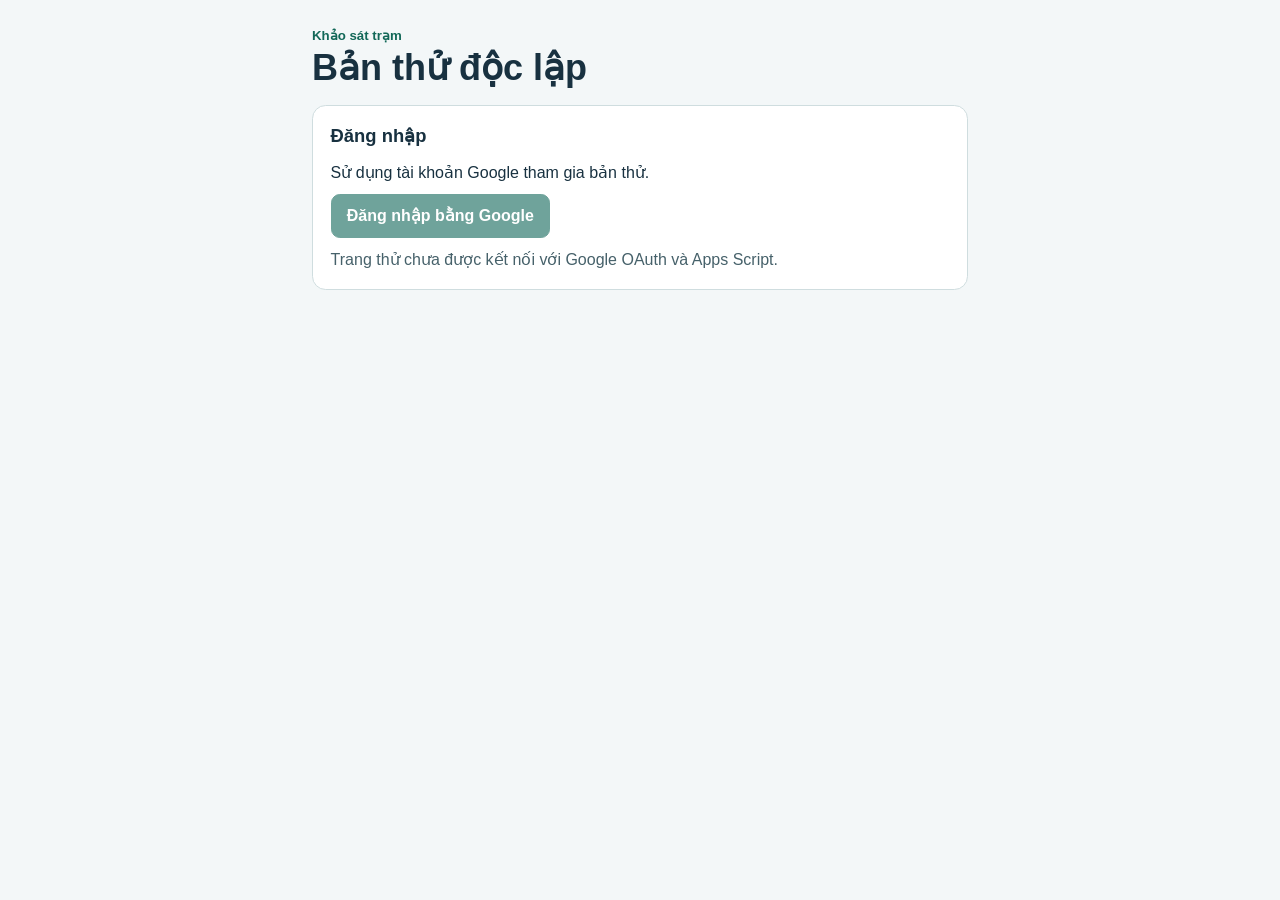
==== index.html @ d41f8b03 "Publish isolated station survey trial" ====
<!doctype html>
<html lang="vi">
<head>
  <meta charset="utf-8">
  <meta name="viewport" content="width=device-width, initial-scale=1">
  <meta name="referrer" content="strict-origin-when-cross-origin">
  <title>Khảo sát trạm · Bản thử độc lập</title>
  <link rel="stylesheet" href="./style.css">
  <script defer src="./config.js"></script>
  <script defer src="./app.js"></script>
</head>
<body>
  <main>
    <header>
      <div><p class="eyebrow">Khảo sát trạm</p><h1>Bản thử độc lập</h1></div>
      <button id="logout" class="quiet" type="button" hidden>Đổi tài khoản</button>
    </header>
    <p id="message" role="status" aria-live="polite" hidden></p>
    <section id="entry" class="card">
      <h2>Đăng nhập</h2>
      <p>Sử dụng tài khoản Google tham gia bản thử.</p>
      <button id="login" class="primary" type="button" disabled>Đăng nhập bằng Google</button>
      <p class="muted" id="setup" role="status"></p>
    </section>
    <div id="workspace" hidden>
      <section class="account">
        <div><strong id="email"></strong><p id="access" class="muted"></p></div>
        <button type="button" id="refresh" class="quiet">Làm mới</button>
      </section>
      <section id="admin" class="card" hidden>
        <h2>Phân công nhân viên</h2>
        <p id="employeeEmail"></p><p class="muted" id="employeeAccess"></p>
        <button id="assignAction" class="quiet" type="button"></button>
      </section>
      <section id="empty" class="card" hidden>
        <h2 id="emptyTitle"></h2><p id="emptyHint"></p>
      </section>
      <section id="survey" class="card" hidden>
        <p class="eyebrow">Phiếu khảo sát thử</p>
        <h2 id="stationName"></h2>
        <form id="surveyForm">
          <label for="height">Chiều cao nhà đặt trụ (m)</label>
          <input id="height" type="number" inputmode="decimal" min="0" max="300" step="0.1" required autocomplete="off">
          <div id="fixture">
            <label class="choice"><input type="checkbox" id="photo"> Kèm ảnh trạm mẫu</label>
            <p class="muted small">Ảnh giả lập có sẵn để đối chiếu trên Drive.</p>
          </div>
          <p class="muted" id="existingPhoto" hidden>Đã có ảnh trạm mẫu.</p>
          <button id="save" class="primary" type="submit">Lưu phiếu</button>
        </form>
      </section>
      <section id="progress" class="card" hidden>
        <h2>Đồng bộ Google Drive</h2>
        <dl>
          <dt>Phiếu đã lưu</dt><dd id="savedVersion"></dd>
          <dt>Drive xác nhận</dt><dd id="driveVersion"></dd>
          <dt>Trong hàng đợi</dt><dd id="queued"></dd>
        </dl>
        <p class="muted small" id="syncHint" aria-live="polite"></p>
      </section>
    </div>
    <noscript><p>Cần bật JavaScript để đăng nhập và lưu phiếu.</p></noscript>
  </main>
</body>
</html>
---- style.css ----
:root { color-scheme: light; font: 16px/1.45 "Segoe UI", "Arial", sans-serif; color: #183140; background: #f3f7f8; }
* { box-sizing: border-box; }
[hidden] { display: none !important; }
body { margin: 0; }
main { max-width: 43rem; margin: auto; padding: 1rem 1rem 3rem; }
header, .account { display: flex; justify-content: space-between; align-items: center; gap: 1rem; flex-wrap: wrap; }
header { padding: .65rem 0 1rem; }
h1, h2, p { margin: 0; }
h1 { font-size: clamp(1.7rem, 4vw, 2.25rem); line-height: 1.2; }
h2 { font-size: 1.15rem; }
.eyebrow { color: #126858; font-size: .83rem; font-weight: 650; }
.card, .account { background: white; border: 1px solid #cfdddf; border-radius: .85rem; padding: 1.1rem; margin-bottom: .8rem; }
.card > * + *, form > * + * { margin-top: .65rem; }
.muted { color: #46616a; }
.small { font-size: .9rem; }
#email, #employeeEmail { overflow-wrap: anywhere; }
button, input { font: inherit; }
button { min-height: 44px; border-radius: .55rem; font-weight: 600; padding: .55rem .95rem; cursor: pointer; }
button:disabled { opacity: .58; cursor: default; }
.primary { background: #096254; color: #fff; border: 1px solid #096254; }
.quiet { background: #fff; color: #07574c; border: 1px solid #90b3ac; }
button:focus-visible, input:focus-visible { outline: 3px solid #a67a08; outline-offset: 3px; }
form label { display: block; font-weight: 600; }
input[type=number] { display: block; width: min(100%, 15rem); border: 1px solid #8ca5ac; border-radius: .5rem; min-height: 44px; padding: .5rem .7rem; }
.choice { display: flex; align-items: center; gap: .55rem; width: fit-content; min-height: 44px; cursor: pointer; }
input[type=checkbox] { width: 1.25rem; height: 1.25rem; accent-color: #096254; }
dl { display: grid; grid-template-columns: 1fr auto; gap: .25rem .5rem; }
dd { margin: 0; font-weight: 650; }
#message { background: #e1f2ed; color: #124b40; padding: .75rem; border-radius: .6rem; margin-bottom: .75rem; }
#message.error { background: #ffeded; color: #8c1f22; }
@media (max-width: 30rem) { #save, #login { width: 100%; } }
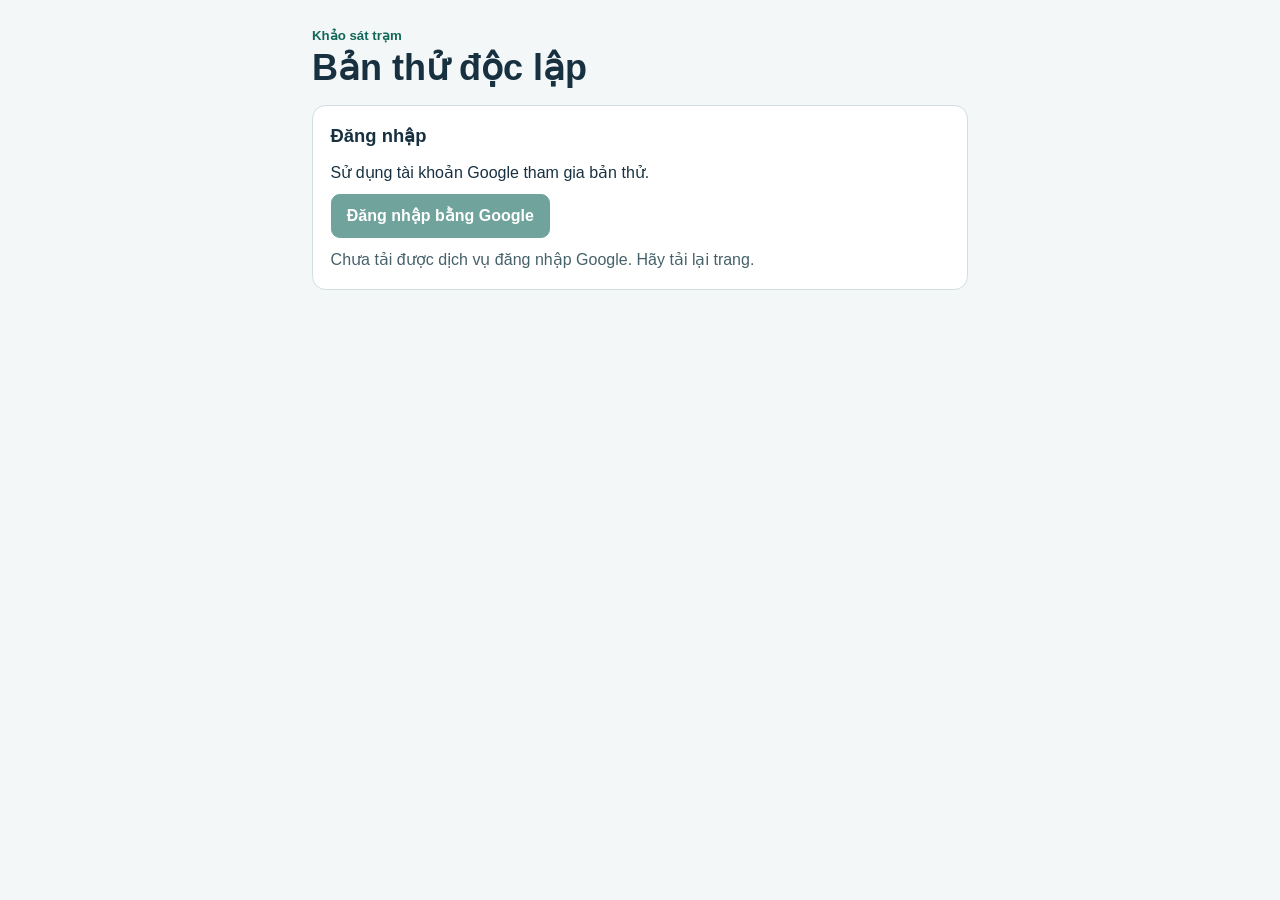
==== commit 208ddb69: "Refresh published configuration for the trial login" ====
--- a/index.html
+++ b/index.html
@@ -6,7 +6,7 @@
   <meta name="referrer" content="strict-origin-when-cross-origin">
   <title>Khảo sát trạm · Bản thử độc lập</title>
   <link rel="stylesheet" href="./style.css">
-  <script defer src="./config.js"></script>
+  <script defer src="./config.js?v=1"></script>
   <script defer src="./app.js"></script>
 </head>
 <body>
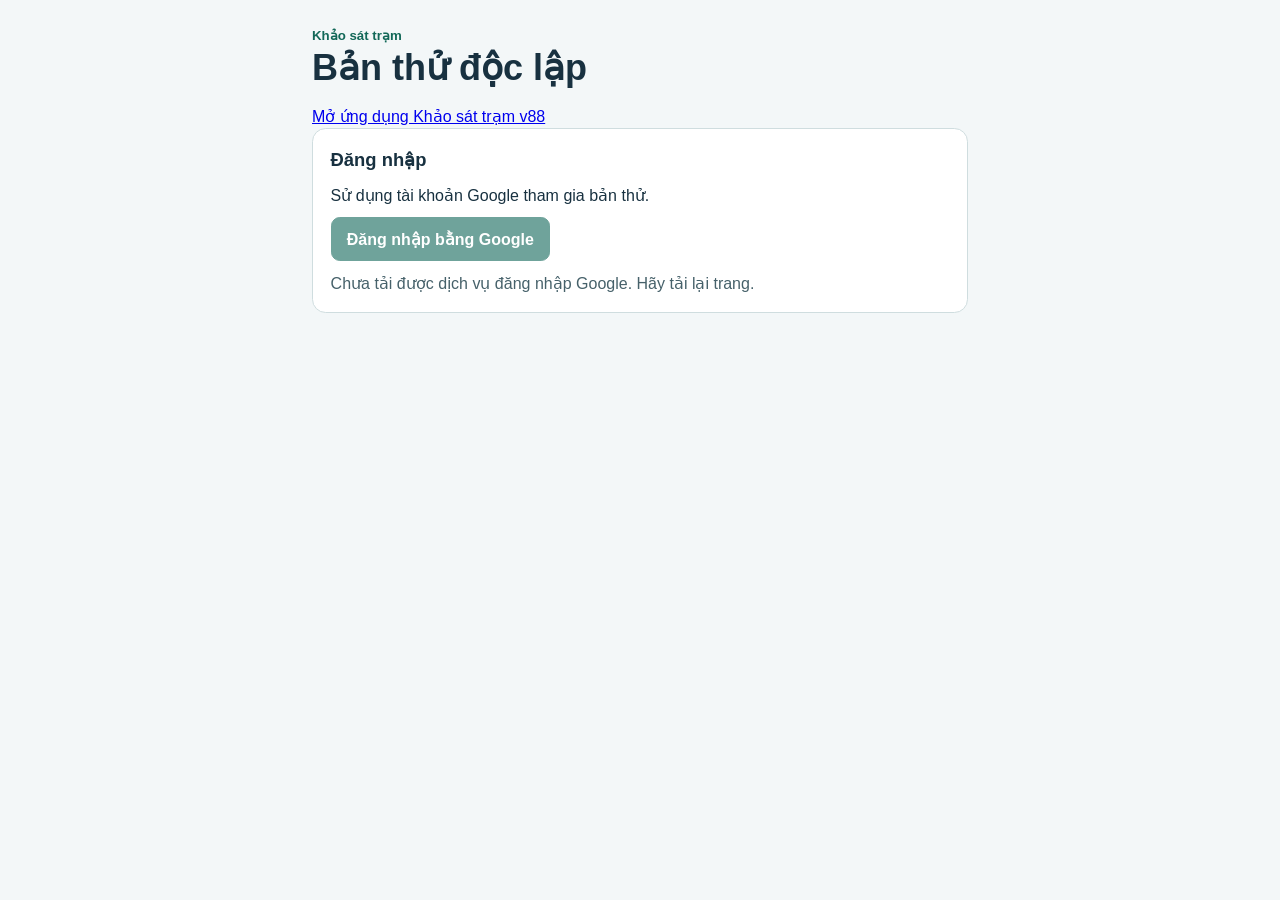
==== commit f55cbe70: "Download original authorized photos in trial survey ZIP" ====
--- a/index.html
+++ b/index.html
@@ -15,6 +15,7 @@
       <div><p class="eyebrow">Khảo sát trạm</p><h1>Bản thử độc lập</h1></div>
       <button id="logout" class="quiet" type="button" hidden>Đổi tài khoản</button>
     </header>
+    <p><a href="./v88/">Mở ứng dụng Khảo sát trạm v88</a></p>
     <p id="message" role="status" aria-live="polite" hidden></p>
     <section id="entry" class="card">
       <h2>Đăng nhập</h2>
